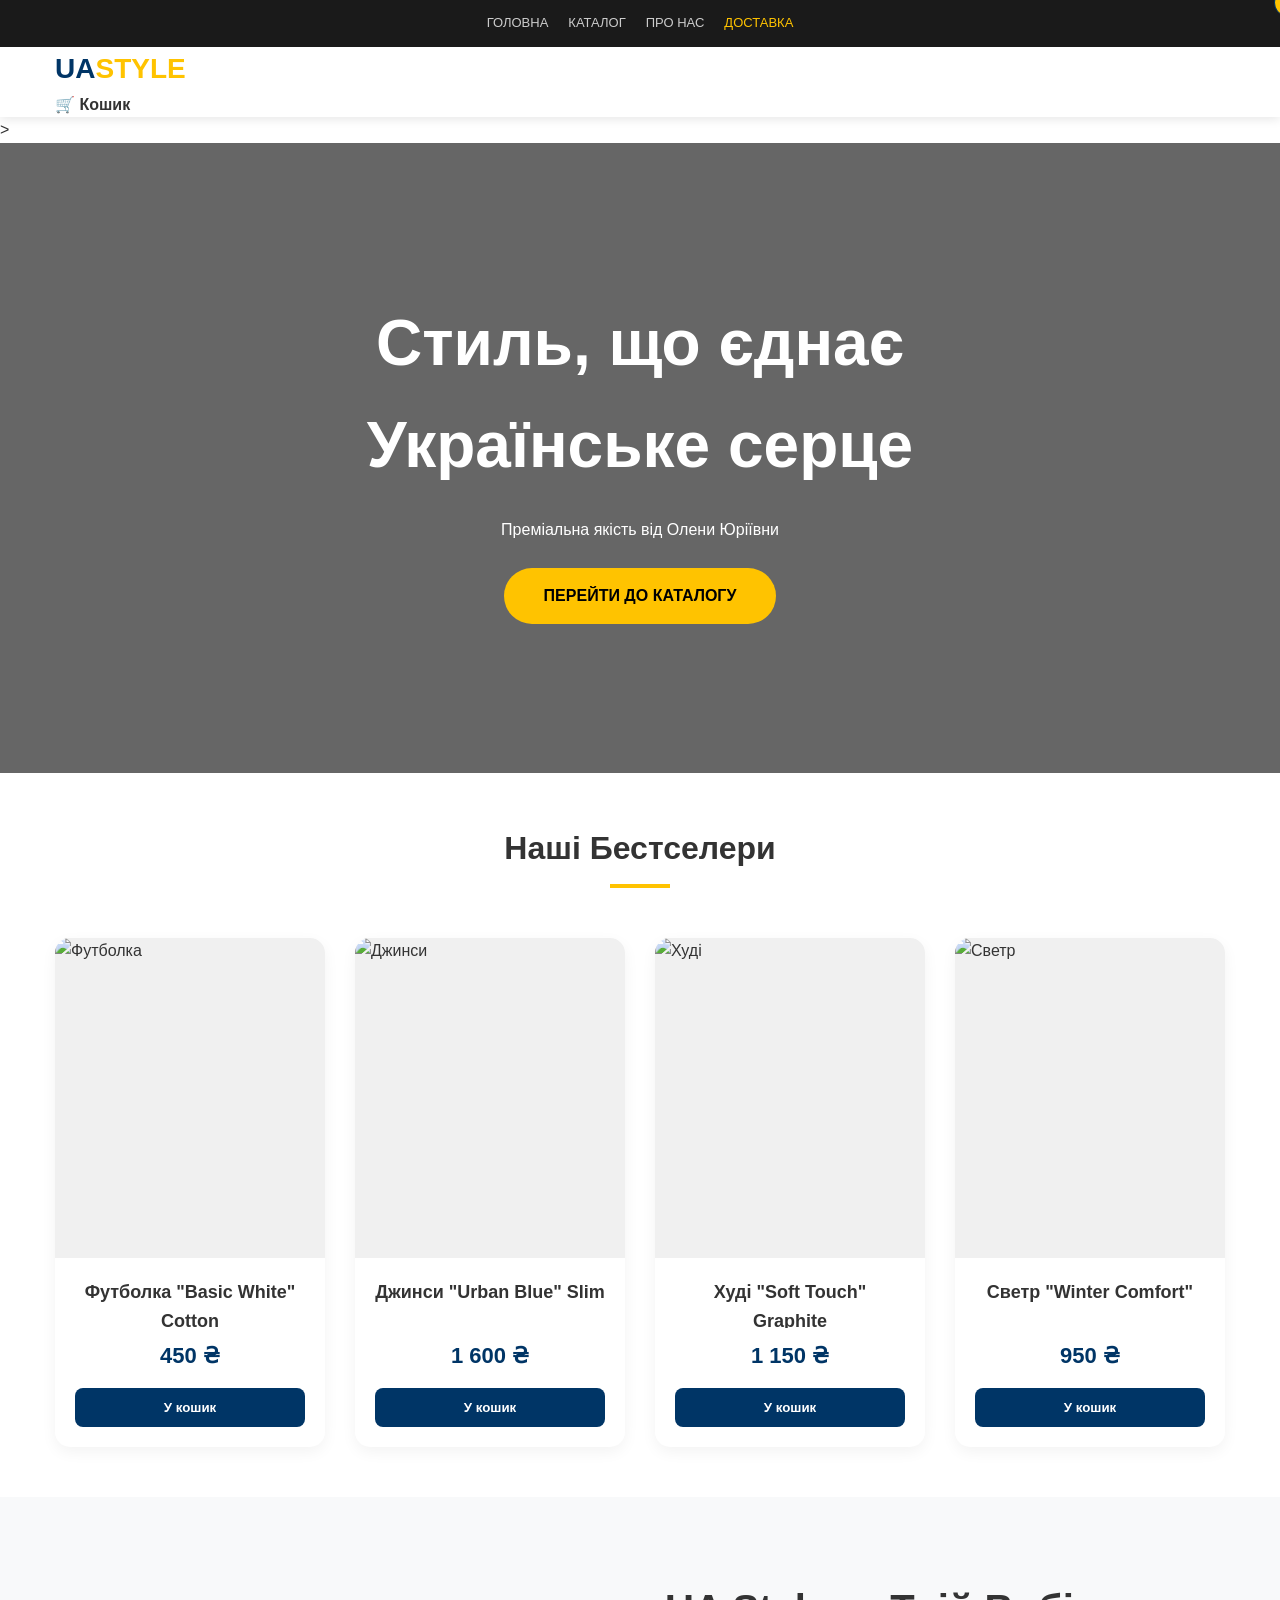
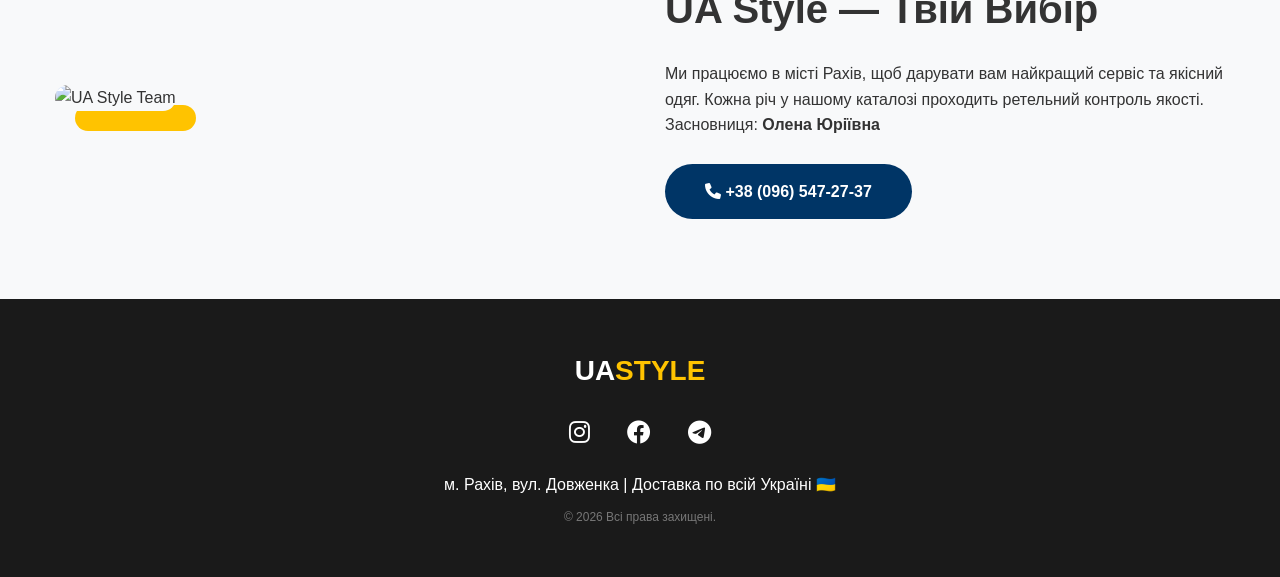
==== index.html @ c68b104f "Add files via upload" ====
<!DOCTYPE html>
<html lang="uk">

<head>
    <meta charset="UTF-8">
    <meta name="viewport" content="width=device-width, initial-scale=1.0">
    <title>UA Style | Магазин сучасного українського одягу</title>

    <meta name="description"
        content="UA-Style — сучасний український одяг з душею. Висока якість та унікальний стиль від Олени Юріївни.">
    <meta name="keywords" content="одяг, український бренд, UA-Style, купити одяг Україна, Рахів">

    <link rel="stylesheet" href="https://cdnjs.cloudflare.com/ajax/libs/font-awesome/6.0.0/css/all.min.css">
    <link rel="icon" href="https://cdn-icons-png.flaticon.com/512/197/197572.png" type="image/png">

    <style>
        :root {
            --ua-blue: #003566;
            --ua-yellow: #ffc300;
            --dark: #1a1a1a;
            --light: #f8f9fa;
            --success: #27ae60;
            --transition: all 0.3s ease;
        }

        * {
            box-sizing: border-box;
            margin: 0;
            padding: 0;
        }

        html {
            scroll-behavior: smooth;
        }

        body {
            font-family: 'Segoe UI', sans-serif;
            color: #333;
            line-height: 1.6;
            background-color: #fff;
        }

        .container {
            max-width: 1200px;
            margin: 0 auto;
            padding: 0 15px;
        }

        /* HEADER */
        .main-header {
            background: white;
            box-shadow: 0 2px 10px rgba(0, 0, 0, 0.1);
            position: sticky;
            top: 0;
            z-index: 1000;
        }

        .nav-menu {
            background: var(--dark);
            padding: 8px 0;
        }

       .flex-nav {
    display: flex;
    gap: 20px; /* Обов'язково додайте цей відступ! */
    justify-content: center;
    padding: 5px 0;
}

        .nav-link {
            text-decoration: none;
            color: #ccc;
            font-weight: 500;
            font-size: 13px;
            transition: 0.3s;
            text-transform: uppercase;
        }

        .nav-link:hover,
        .nav-link.active {
            color: var(--ua-yellow);
        }

        .header-main {
            padding: 15px 0;
            display: flex;
            justify-content: space-between;
            align-items: center;
            gap: 20px;
        }

        .logo {
            font-size: 28px;
            font-weight: 900;
            text-decoration: none;
            color: var(--ua-blue);
            text-transform: uppercase;
        }

        .logo span {
            color: var(--ua-yellow);
        }

        .search-bar {
            flex: 1;
            max-width: 500px;
            display: flex;
        }

        .search-bar input {
            width: 100%;
            padding: 10px 20px;
            border: 2px solid #eee;
            border-radius: 25px 0 0 25px;
            outline: none;
            transition: 0.3s;
        }

        .search-bar input:focus {
            border-color: var(--ua-blue);
        }

        .search-bar button {
            padding: 10px 20px;
            background: var(--ua-blue);
            color: white;
            border: none;
            border-radius: 0 25px 25px 0;
            cursor: pointer;
        }

        .cart-btn {
            position: relative;
            font-size: 22px;
            cursor: pointer;
            color: var(--ua-blue);
        }

        .badge {
            background: var(--ua-yellow);
            color: var(--ua-blue);
            padding: 2px 6px;
            border-radius: 50%;
            font-size: 12px;
            position: absolute;
            top: -10px;
            right: -15px;
            font-weight: bold;
            border: 1px solid var(--ua-blue);
        }

        /* HERO SECTION */
        .hero {
            height: 70vh;
            min-height: 400px;
            background: linear-gradient(rgba(0, 0, 0, 0.6), rgba(0, 0, 0, 0.6)),
                url('https://images.unsplash.com/photo-1441986300917-64674bd600d8?w=1200');
            background-size: cover;
            background-position: center;
            display: flex;
            align-items: center;
            color: white;
            text-align: center;
        }

        .hero h1 {
            font-size: clamp(2rem, 6vw, 4rem);
            margin-bottom: 20px;
        }

        .btn-yellow {
            padding: 15px 40px;
            background: var(--ua-yellow);
            color: #000;
            text-decoration: none;
            font-weight: bold;
            border-radius: 30px;
            display: inline-block;
            transition: var(--transition);
        }

        .btn-yellow:hover {
            transform: translateY(-3px);
            box-shadow: 0 10px 20px rgba(255, 195, 0, 0.3);
        }

        /* PRODUCTS */
        .section-title {
            text-align: center;
            margin: 50px 0;
            font-size: 2rem;
            position: relative;
        }

        .section-title::after {
            content: '';
            display: block;
            width: 60px;
            height: 4px;
            background: var(--ua-yellow);
            margin: 10px auto;
        }

        .products-grid {
            display: grid;
            grid-template-columns: repeat(auto-fill, minmax(250px, 1fr));
            gap: 30px;
            margin-bottom: 50px;
        }

        .product-card {
            background: white;
            border-radius: 15px;
            overflow: hidden;
            box-shadow: 0 5px 15px rgba(0, 0, 0, 0.05);
            transition: 0.3s;
        }

        .product-card:hover {
            transform: translateY(-10px);
            box-shadow: 0 15px 30px rgba(0, 0, 0, 0.1);
        }

        .img-box {
            height: 320px;
            overflow: hidden;
            background: #f0f0f0;
        }

        .img-box img {
            width: 100%;
            height: 100%;
            object-fit: cover;
        }

        .p-details {
            padding: 20px;
            text-align: center;
        }

        .p-details h3 {
            font-size: 18px;
            margin-bottom: 10px;
            height: 50px;
            overflow: hidden;
        }

        .price {
            font-size: 22px;
            font-weight: 800;
            color: var(--ua-blue);
            margin-bottom: 15px;
        }

        .btn-buy {
            width: 100%;
            padding: 12px;
            background: var(--ua-blue);
            color: white;
            border: none;
            border-radius: 8px;
            cursor: pointer;
            font-weight: bold;
            transition: 0.3s;
        }

        .btn-buy:hover {
            background: var(--dark);
        }

        /* ABOUT */
        .about {
            background: var(--light);
            padding: 80px 0;
        }

        .about-grid {
            display: grid;
            grid-template-columns: 1fr 1fr;
            gap: 50px;
            align-items: center;
        }

        .about-img img {
            width: 100%;
            border-radius: 20px;
            box-shadow: 20px 20px 0 var(--ua-yellow);
        }

        /* MODAL */
        .modal {
            display: none;
            position: fixed;
            z-index: 2000;
            left: 0;
            top: 0;
            width: 100%;
            height: 100%;
            background: rgba(0, 0, 0, 0.8);
            backdrop-filter: blur(5px);
        }

        .modal-content {
            background: white;
            margin: 10% auto;
            padding: 40px;
            border-radius: 20px;
            max-width: 450px;
            position: relative;
        }

        .close {
            position: absolute;
            right: 20px;
            top: 10px;
            font-size: 30px;
            cursor: pointer;
        }

        .order-form input {
            width: 100%;
            padding: 12px;
            margin-bottom: 15px;
            border: 1px solid #ddd;
            border-radius: 8px;
        }

        /* FOOTER */
        footer {
            background: var(--dark);
            color: white;
            padding: 50px 0;
            text-align: center;
        }

        .socials {
            margin: 20px 0;
            font-size: 24px;
        }

        .socials a {
            color: white;
            margin: 0 15px;
            transition: 0.3s;
        }

        .socials a:hover {
            color: var(--ua-yellow);
        }

        /* MOBILE */
        @media (max-width: 768px) {
            .header-main {
                flex-wrap: wrap;
                justify-content: center;
            }

            .search-bar {
                order: 3;
                min-width: 100%;
            }

            .about-grid {
                grid-template-columns: 1fr;
                text-align: center;
            }

            .products-grid {
                grid-template-columns: 1fr 1fr;
                gap: 15px;
            }

            .hero h1 {
                font-size: 1.8rem;
            }
        }
    </style>
</head>

<body>

   <header class="main-header">
    <nav class="nav-menu">
        <div class="container flex-nav">
            <a href="index.html" class="nav-link">Головна</a>
            <a href="catalog.html" class="nav-link">Каталог</a>
            <a href="about.html" class="nav-link">Про нас</a>
            <a href="info.html" class="nav-link active">Доставка</a>
        </div>
    </nav>

    <div class="container header-grid">
        <a href="index.html" class="logo">UA<span>Style</span></a>
        
        <div id="cart-btn" style="cursor:pointer; font-weight: bold;">
            🛒 Кошик <span class="badge" id="cart-count">0</span>
        </div>
    </div>
</header>>

    <section class="hero">
        <div class="container">
            <h1>Стиль, що єднає <br><span>Українське серце</span></h1>
            <p>Преміальна якість від Олени Юріївни</p>
            <br>
            <a href="#catalog" class="btn-yellow">ПЕРЕЙТИ ДО КАТАЛОГУ</a>
        </div>
    </section>

    <main class="container" id="catalog">
        <h2 class="section-title">Наші Бестселери</h2>

        <div class="products-grid">
            <div class="product-card">
                <div class="img-box">
                    <img src="https://images.unsplash.com/photo-1521572163474-6864f9cf17ab?w=500" alt="Футболка">
                </div>
                <div class="p-details">
                    <h3>Футболка "Basic White" Cotton</h3>
                    <div class="price">450 ₴</div>
                    <button class="btn-buy" onclick="addToCart('Basic White', 450)">У кошик</button>
                </div>
            </div>

            <div class="product-card">
                <div class="img-box">
                    <img src="https://images.unsplash.com/photo-1542272604-787c3835535d?w=500" alt="Джинси">
                </div>
                <div class="p-details">
                    <h3>Джинси "Urban Blue" Slim</h3>
                    <div class="price">1 600 ₴</div>
                    <button class="btn-buy" onclick="addToCart('Urban Blue', 1600)">У кошик</button>
                </div>
            </div>

            <div class="product-card">
                <div class="img-box">
                    <img src="https://images.unsplash.com/photo-1556821840-3a63f95609a7?w=500" alt="Худі">
                </div>
                <div class="p-details">
                    <h3>Худі "Soft Touch" Graphite</h3>
                    <div class="price">1 150 ₴</div>
                    <button class="btn-buy" onclick="addToCart('Soft Touch', 1150)">У кошик</button>
                </div>
            </div>

            <div class="product-card">
                <div class="img-box">
                    <img src="https://images.unsplash.com/photo-1576566588028-4147f3842f27?w=500" alt="Светр">
                </div>
                <div class="p-details">
                    <h3>Светр "Winter Comfort"</h3>
                    <div class="price">950 ₴</div>
                    <button class="btn-buy" onclick="addToCart('Winter Comfort', 950)">У кошик</button>
                </div>
            </div>
        </div>
    </main>

    <section class="about" id="about">
        <div class="container about-grid">
            <div class="about-img">
                <img src="https://images.unsplash.com/photo-1483985988355-763728e1935b?w=600" alt="UA Style Team">
            </div>
            <div class="about-text">
                <h2 style="font-size: 2.5rem; margin-bottom: 20px;">UA Style — Твій Вибір</h2>
                <p>Ми працюємо в місті Рахів, щоб дарувати вам найкращий сервіс та якісний одяг. Кожна річ у нашому
                    каталозі проходить ретельний контроль якості.</p>
                <p>Засновниця: <strong>Олена Юріївна</strong></p>
                <br>
                <a href="tel:+380965472737" class="btn-yellow" style="background:var(--ua-blue); color:white;">
                    <i class="fas fa-phone"></i> +38 (096) 547-27-37
                </a>
            </div>
        </div>
    </section>

    <footer>
        <div class="container">
            <div class="logo" style="color: white;">UA<span>Style</span></div>
            <div class="socials">
                <a href="#"><i class="fab fa-instagram"></i></a>
                <a href="#"><i class="fab fa-facebook"></i></a>
                <a href="#"><i class="fab fa-telegram"></i></a>
            </div>
            <p>м. Рахів, вул. Довженка | Доставка по всій Україні 🇺🇦</p>
            <p style="margin-top: 10px; font-size: 12px; color: #777;">&copy; 2026 Всі права захищені.</p>
        </div>
    </footer>

    <div id="order-modal" class="modal">
        <div class="modal-content">
            <span class="close" id="close-modal">&times;</span>
            <h2 style="margin-bottom: 20px; color: var(--ua-blue);">Оформлення замовлення</h2>
            <p id="order-summary" style="margin-bottom: 20px; font-weight: bold;"></p>
            <form class="order-form" id="final-form">
                <input type="text" id="name" placeholder="Ваше Ім'я та Прізвище" required>
                <input type="tel" id="phone" placeholder="Номер телефону" required>
                <input type="text" id="address" placeholder="Місто та відділення Нової Пошти" required>
                <button type="submit" class="btn-buy"
                    style="background: var(--success); font-size: 1.1rem;">ЗАМОВИТИ</button>
            </form>
        </div>
    </div>

    <script>
        let cart = [];
        const cartCount = document.getElementById('cart-count');
        const modal = document.getElementById('order-modal');
        const orderSummary = document.getElementById('order-summary');

        // Функція додавання в кошик
        function addToCart(name, price) {
            cart.push({ name, price });
            cartCount.innerText = cart.length;

            // Візуальний відгук на кнопці
            const btn = event.target;
            btn.innerText = "Додано ✅";
            btn.style.background = "#27ae60";
            setTimeout(() => {
                btn.innerText = "У кошик";
                btn.style.background = "";
            }, 1500);
        }

        // Відкриття модалки
        document.getElementById('open-cart').onclick = () => {
            if (cart.length === 0) {
                alert("Кошик порожній. Оберіть щось гарне!");
                return;
            }
            let total = cart.reduce((sum, item) => sum + item.price, 0);
            orderSummary.innerText = `У кошику товарів: ${cart.length} на суму ${total} ₴`;
            modal.style.display = "block";
        }

        // Закриття модалки
        document.getElementById('close-modal').onclick = () => modal.style.display = "none";
        window.onclick = (e) => { if (e.target == modal) modal.style.display = "none"; }

        // Пошук по товарах
        document.getElementById('search-input').oninput = (e) => {
            const val = e.target.value.toLowerCase();
            document.querySelectorAll('.product-card').forEach(card => {
                const text = card.querySelector('h3').innerText.toLowerCase();
                card.style.display = text.includes(val) ? "block" : "none";
            });
        }

        // Відправка форми
        document.getElementById('final-form').onsubmit = (e) => {
            e.preventDefault();
            const userName = document.getElementById('name').value;
            alert(`Дякуємо, ${userName}! Олена Юріївна зв'яжеться з вами найближчим часом.`);
            cart = [];
            cartCount.innerText = 0;
            modal.style.display = "none";
            e.target.reset();
        }
    </script>
    <script src="script.js"></script>

</body>

</html>
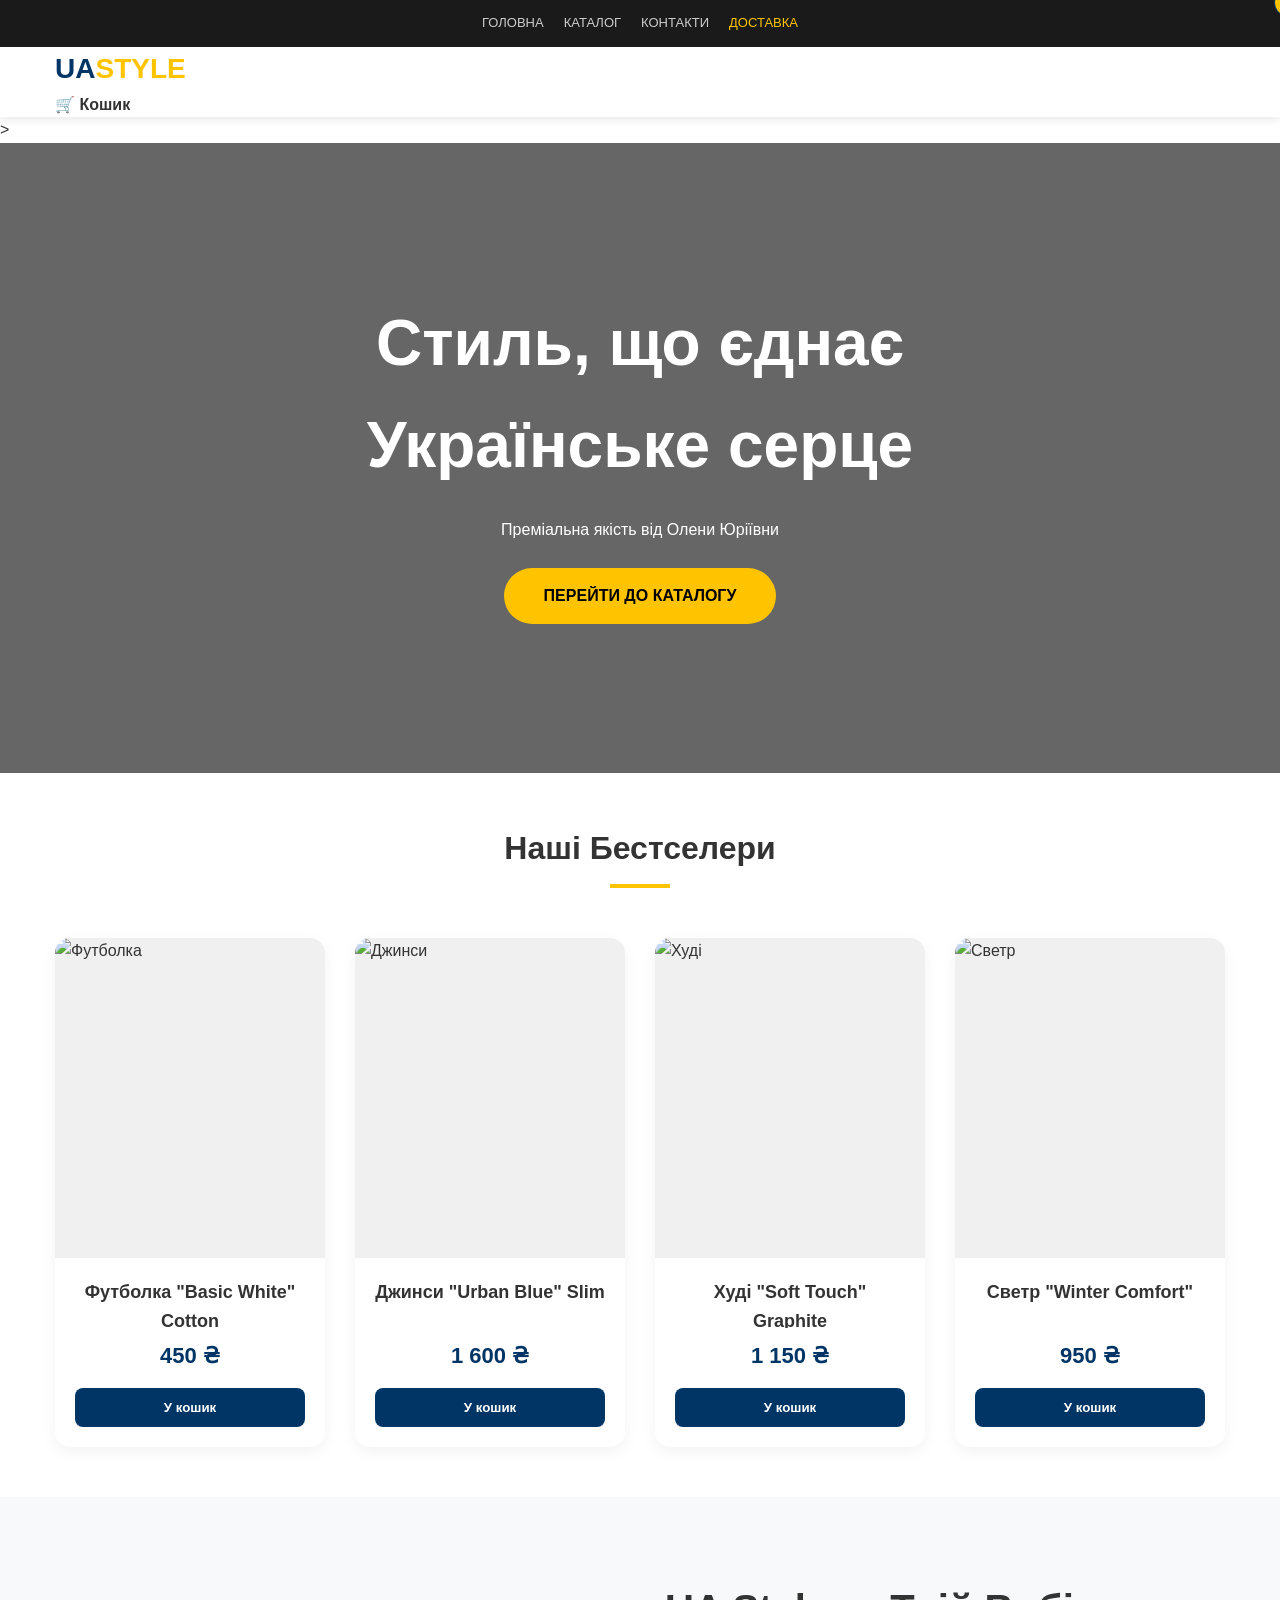
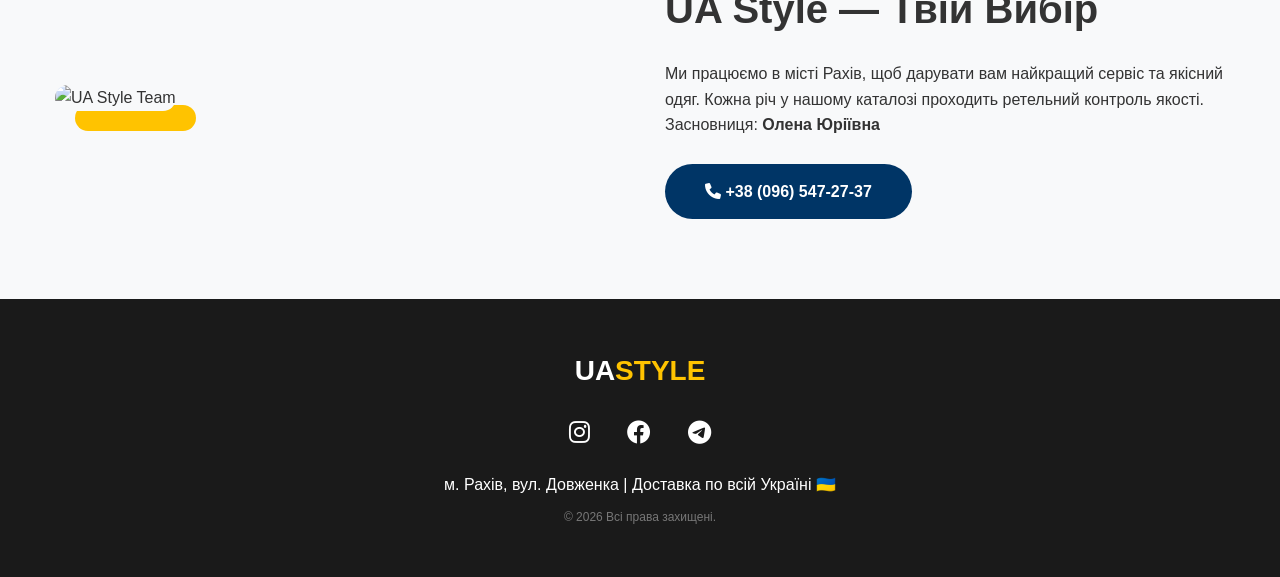
==== commit f6d254dc: "Update index.html" ====
--- a/index.html
+++ b/index.html
@@ -384,7 +384,7 @@
         <div class="container flex-nav">
             <a href="index.html" class="nav-link">Головна</a>
             <a href="catalog.html" class="nav-link">Каталог</a>
-            <a href="about.html" class="nav-link">Про нас</a>
+            <a href="contact.html" class="nav-link">Контакти</a>
             <a href="info.html" class="nav-link active">Доставка</a>
         </div>
     </nav>
@@ -403,7 +403,7 @@
             <h1>Стиль, що єднає <br><span>Українське серце</span></h1>
             <p>Преміальна якість від Олени Юріївни</p>
             <br>
-            <a href="#catalog" class="btn-yellow">ПЕРЕЙТИ ДО КАТАЛОГУ</a>
+            <a href="catalog.html" class="btn-yellow">ПЕРЕЙТИ ДО КАТАЛОГУ</a>
         </div>
     </section>
 
@@ -563,4 +563,4 @@
 
 </body>
 
-</html>+</html>
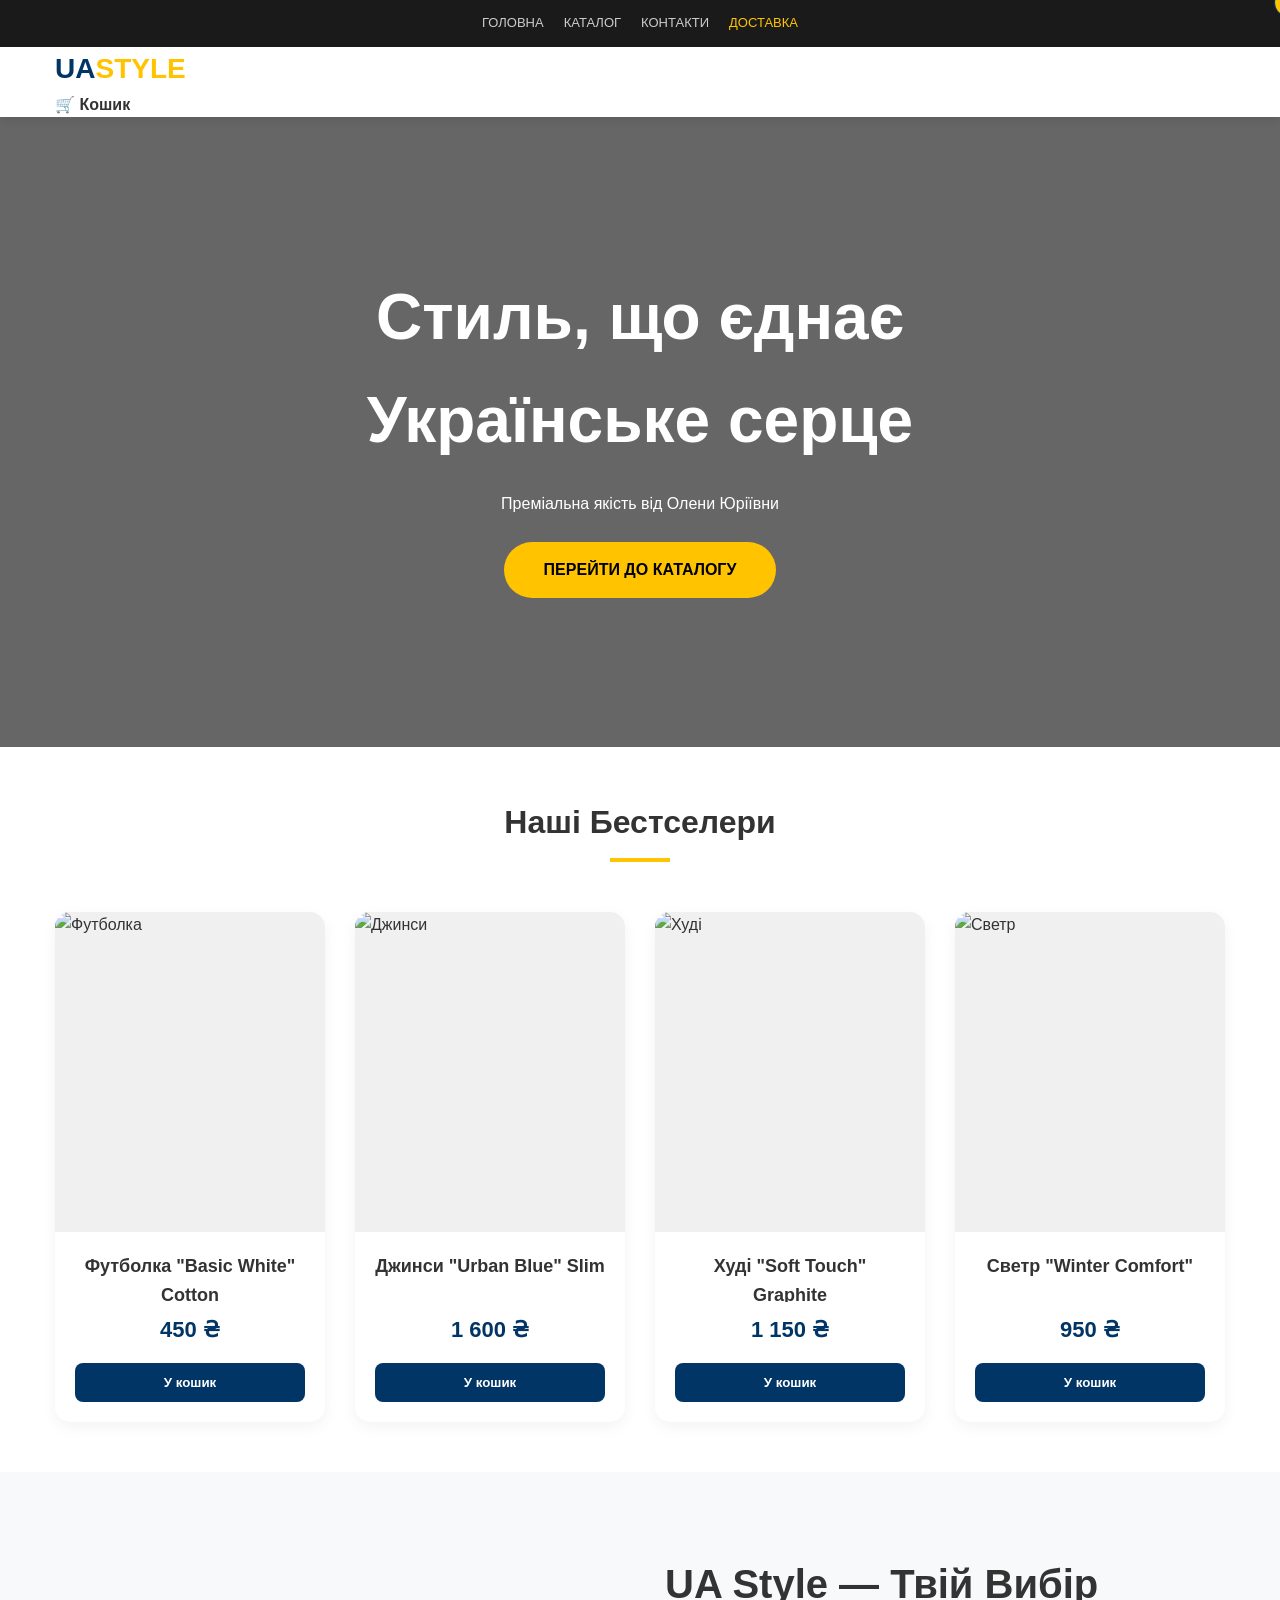
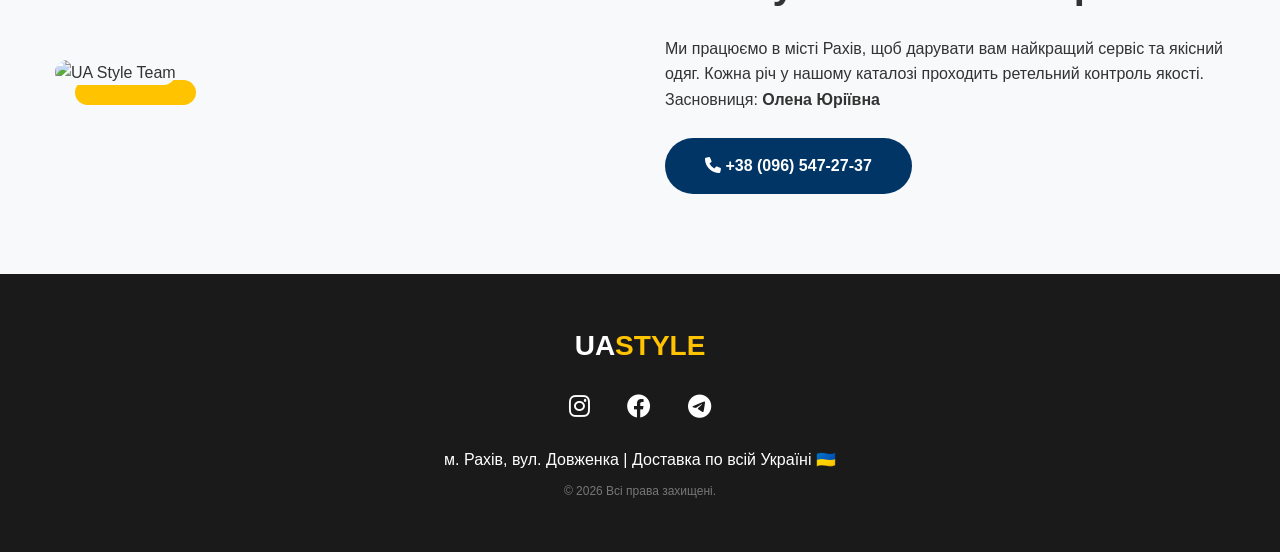
==== commit 7974313a: "Update index.html" ====
--- a/index.html
+++ b/index.html
@@ -379,7 +379,7 @@
 
 <body>
 
-   <header class="main-header">
+  <header class="main-header">
     <nav class="nav-menu">
         <div class="container flex-nav">
             <a href="index.html" class="nav-link">Головна</a>
@@ -396,7 +396,7 @@
             🛒 Кошик <span class="badge" id="cart-count">0</span>
         </div>
     </div>
-</header>>
+</header>
 
     <section class="hero">
         <div class="container">
